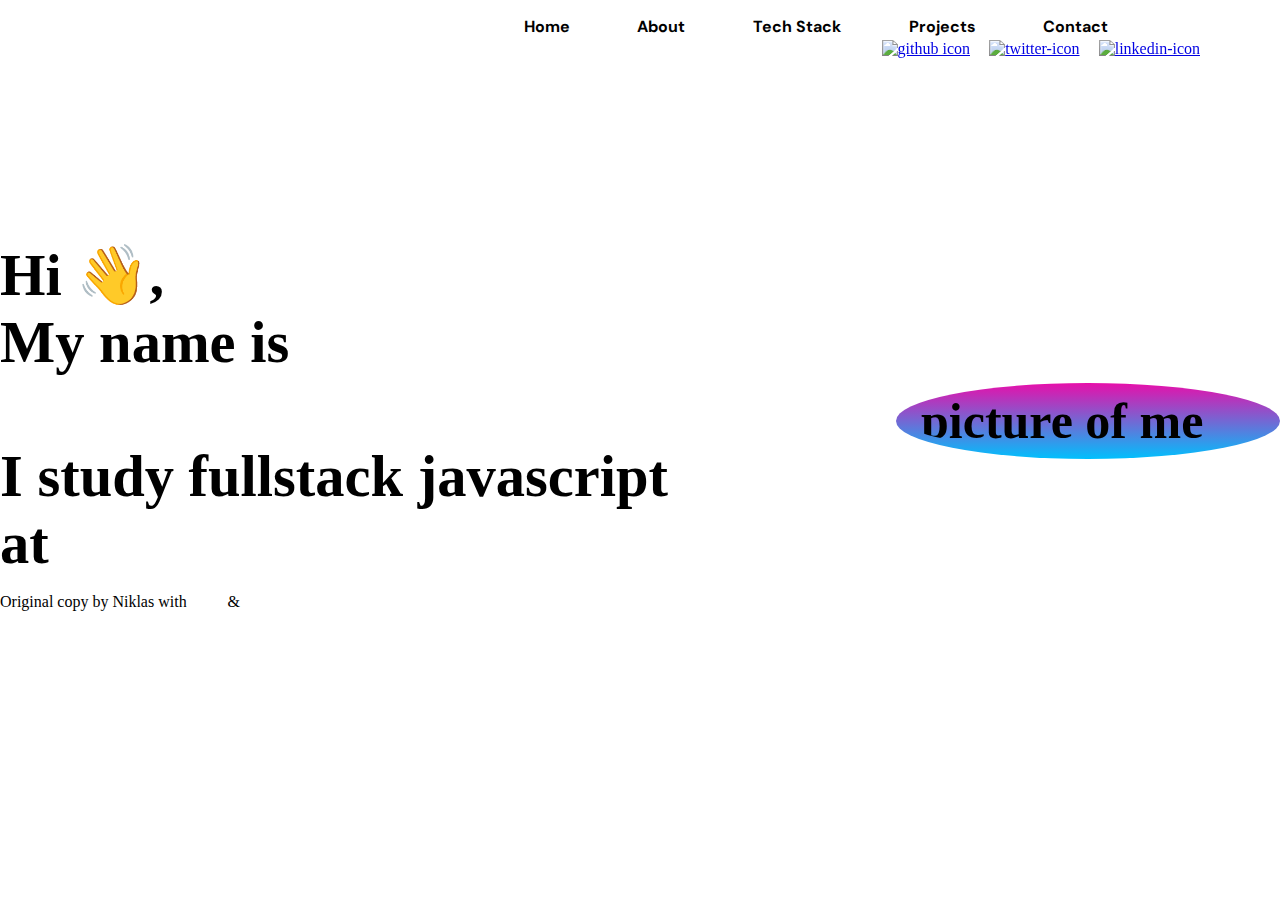
==== index.html @ 426d44f3 "Skapar en sidomeny som dyker upp, när man trycker på hamburgemeny knappen i mobilversionen" ====
<!DOCTYPE html>
<html lang="en">

<head>
    <meta charset="UTF-8">
    <meta name="viewport" content="width=device-width, initial-scale=1.0">
    <title>Portfoliosida</title>
    <!--Navbar fonts-->
    <link rel="preconnect" href="https://fonts.googleapis.com">
    <link rel="preconnect" href="https://fonts.gstatic.com" crossorigin>
    <link
        href="https://fonts.googleapis.com/css2?family=DM+Sans:ital,opsz,wght@0,9..40,100..1000;1,9..40,100..1000&display=swap"
        rel="stylesheet">
    <!--My name is... font-->
    <link rel="preconnect" href="https://fonts.googleapis.com">
    <link rel="preconnect" href="https://fonts.gstatic.com" crossorigin>
    <link
        href="https://fonts.googleapis.com/css2?family=Poppins:ital,wght@0,100;0,200;0,300;0,400;0,500;0,600;0,700;0,800;0,900;1,100;1,200;1,300;1,400;1,500;1,600;1,700;1,800;1,900&display=swap"
        rel="stylesheet">
    <link rel="stylesheet" href="./css/index.css">
    <script src="./script.js" defer></script>
</head>

<body>
    <header class="starting">
        <div class="top-corners">
            <div class="left-corner-logo">
                <h2>{007}</h2><br>
                <h3>niklas</h3>
            </div>
            <div class="hamburger-menu1" id="hamburger-menu1">
                <img class="hamburger-menu" src="./img/icons8-hamburger-menu.svg" alt="hamburger-menu-icon">
                <p id="hej"></p>
            </div>
            
        </div>
        
        <div class="slidebar" id="slidebar">
            <nav class="nav-bar">
                <a class="nav-link" href="./index.html">Home</a>
                <a class="nav-link" href="./html/About.html">About</a>
                <a class="nav-link" href="./html/TechStack.html">Tech Stack</a>
                <a class="nav-link" href="./html/Projects.html">Projects</a>
                <a class="nav-link" href="./html/Contact.html">Contact</a>
            </nav>

            <div class="icons">
                <a href="https://x.com/?lang=sv"><img src="./img/twitter-icon.svg" alt="twitter-icon"></a>

                <a href="https://www.linkedin.com/in/niklas-nordin-7424778b/"><img src="./img/linkedin-icon.svg" alt="linkedin-icon"></a>

                <a class="github-icon" href="https://github.com/Niklas-Nordin?tab=repositories"><img class="github-icon" src="./img/github-icon.svg" alt="github icon"></a>
            </div>
        </div>
            
    </header>

    <section class="me">
        <h3>Hi 👋, <br>
            My name is <br>
            <span>Niklas Nordin <br></span>
            I study fullstack javascript <br>
            at <span>Chas Academy</span>
        </h3>
        <img src="./img/Jag.jpg" alt="picture of me">
    </section>

    <footer>
        <div class="footer">Original copy by <span class="footer-name">Niklas</span> with <span
            class="love-coffe">Love</span> & <span class="love-coffe">Coffee</span>
        </div>
    </footer>

</body>

</html>
---- css/index.css ----
@import url(./base.css);

* {
    box-sizing: border-box;
    margin: 0;
    padding: 0;
}

header {
    width: 100%;
}

.top-corners {
    display: flex;
    justify-content: space-between;
    align-items: center;
}

.hamburger-menu {
    width: 2rem;
}

.slidebar {
    display: none;
    right: -450px;
    
}

.slidebar.active {
    top: 0;
    right: 0;
    background-color: rgb(191, 194, 194);
    width: 100%;
    height: 100vh;
    max-width: 450px;
    position: fixed;
    display: flex;
    flex-direction: column;
    justify-content: center;
    transition: 0.3 ease;
    font-size: x-large;
}

.nav-bar {
    list-style: none;
    display: flex;
    flex-direction: column;
    align-items: center;
    justify-content: center;
    gap: 2rem;
    font-family: "DM Sans", sans-serif;
    font-optical-sizing: auto;
    font-weight: 700;
    font-style: normal;
    margin-top: 1rem;
}

.nav-bar a {
    text-decoration: none;
    color: black;
}

.icons {
    display: flex;
    justify-content: center;
    align-items: center;
    gap: 5rem;
    margin-top: 5rem;
    filter: brightness(0);
}

.icons img {
    width: 30px;
}

.me {
    font-weight: 700;
    font-size: 28px;
    margin: 8rem 0 1rem 0;
}

.me span {
    background: var(--bluepurple);
    background-clip: text;
    color: transparent;
}

.top-corners h2, .top-corners h3 {
    background: var(--bluepurple);
    background-clip: text;
    color: transparent;
    display: inline-block;
}

.me img {
    width: 350px;
    border-radius: 50%;
    border: 9px solid transparent;
    background: linear-gradient(to bottom, rgba(231, 15, 170, 1), rgba(0, 192, 253, 1)) border-box;
    margin-top: 1.5rem;
}

.love-coffe {
    background: var(--footer);
    background-clip: text;
    color: transparent;
}

/*------HERE STARTS "ABOUT.HTML"------*/

.nav-bar2, .icons-bar {
    display: none;
}

section {
    font-weight: 400;
}

section h2 {
    font-weight: 700;
}

.title h2 {
    margin: 3rem 0 2rem 0;
}

.experience h2, .education h2 {
    margin: 2rem 0;
}

.job, .knowledge {
    margin: 10px 0;
    color: var(--title);
    display: grid;
    grid-template-columns: auto 1fr 1fr;
    gap: 5px;
}

.job img, .knowledge img {
    margin-right: 5px;
}

.job-title, .education-title {
    font-weight: 500;
    font-size: 16px;
    color: var(--title);
    display: flex;
    align-items: center;
}

.work, .study {
    display: flex;
    align-items: center;
}

.time {
    display: flex;
    justify-content: flex-end;
    grid-column: 4 / 5;
}

.time img {
    width: 11%;
}

.location {
    display: flex;
    align-items: center;
    grid-column: 1 / 2;
}

.job-title, .education-title {
    grid-column: 1 / 3;
}

.job-title, .full-time {
    display: flex;
    align-items: center;
}

.full-time {
    grid-column: 4 / 5;
    justify-content: center;
    background-color: var(--button-color);
    color: var(--button-text);
    border-radius: 100px;
    border: none;
    margin-left: 2rem;
    font-weight: 500;
    min-width: 100px;
}


/* ------ HERE STARTS TECHSTACK.HTML ------ */

.tech-stack {
    width: 100%;
}

.tech-stack h2 {
    font-size: 28px;
    margin-bottom: 1rem;
    margin-top: 3rem;
}

.logos {
    display: flex;
    justify-content: center;
    flex-wrap: wrap;
    margin: 2rem 0;
}

.logos img {
    margin: 1rem;
    width: 6rem;
}



/* ------ HERE STARTS PROJECTS.HTML ------ */

.title-info {
    display: none;
}

.projects {
    width: 100%;
}

.all-cards {
    box-shadow: 0 2px 20px 0px rgba(99, 143, 224, 0.5);
    border-radius: 20px;
    margin-bottom: 2rem;
}

.card-img {
    width: 100%;
    height: 300px;
    background-position: center;
    background-size: cover;
    background-repeat: no-repeat;
    border-top-right-radius: 20px;
    border-top-left-radius: 20px;
}

.card-info {
    width: 100%;
    display: flex;
    flex-direction: column;
    gap: 0.7rem;
    padding: 1rem;
    font-size: 14px;
    border-bottom-right-radius: 20px;
    border-bottom-left-radius: 20px;
}

.card-link {
    display: flex;
    justify-content: space-between;
    color: black;
}

.img-link {
    display: flex;
}

.img-link img {
    margin-right: 0.5rem;
} 


/*------HERE STARTS CONTACT.HTML------*/

.contact-info span {
    background: var(--footer);
    background-clip: text;
    color: transparent;
}

.got-questions {
    margin: 4rem 0 1rem 0;
    font-size: 16pt;
}

.contact, .contact-info {
    display: flex;
    flex-direction: column;
    align-items: center;
    gap: 1rem;
}

.contact-info {
    font-size: 20pt;
}

/* ----DESKTOP-VERSION STARTS HERE----
-----HOME.HTML STARTS HERE----- */

@media (min-width: 768px) {

    .github-icon {
        order: -1;
    }

    .starting {
        display: flex;
        flex-direction: row;
        align-items: flex-start;
        justify-content: space-between;
    }

    .slidebar {
        display: block;
    }

    .nav-bar {
        flex-direction: row;        
        position: relative;
        right:7rem;
        justify-content: space-evenly;
        gap: 0rem;
        width: 55vw;
        max-width: 800px;
    }

    .nav-bar a {
       margin: 0 0.5rem;
       color: var(--title);
    }

    .hamburger-menu {
        display: none;
    }

    .icons {
        gap: 1.5vw;
        position: absolute;
        top: 1rem;
        right: 5rem;
        margin-top: 1.5rem;
    }

    .me {
        display: flex;
        flex-direction: row;
        align-items: center;
        justify-content: space-between;
        margin-top: 12rem;
        font-size: 50px;
    }

    .me img {
        min-width: 300px;
        width: 30%;
    }

    /* ------HERE STARTS TECHSTACK.HTML ------ */

    .logos {
        display: grid;
        grid-template-columns: repeat(6, 1fr);
    }

    .logos img {
        width: 100%;
        max-width: 90px;
        margin-bottom: 4rem;
    }

    .tech-stack h2 {
        margin-top: 7rem;
        font-size: 42px;
    }

    .tech-stack p {
        margin-bottom: 7rem;
        font-size: 20px;
    }

    .icons {
        filter: grayscale(5%);
    }

    /* ----- HERE STARTS ABOUT.HTML DESKTOP-VERSION ----- */

    .icons-bar, .nav-bar2 {
        display:flex;
    }
    
    .location {
        grid-column: 2 / 3;
        grid-row: 2 / 3;
        margin-left: 0.5rem;
    }

    .work, .time, .location {
        color: var(--info);
    }

    .job-title {
        color: var(--title);
    }

    /* ---- HERE STARTS PROJECTS.HTML ---- */

    .projects{
        display: flex;
        flex-wrap: wrap;
        justify-content: center;
        gap: 4rem;
    }

    .all-cards {
        min-width: 260px;
        max-width: 400px;
        flex: 0 0 30%;
        border-radius: 20px;
        box-shadow: 0 2px 60px 0px rgba(138, 165, 216, 0.5);

    }

    .title-info {
        display: inline-block;
        margin-bottom: 6rem;
    }

    .title h2 {
        font-size: 42px;
    }

    .title p {
        font-size: 20px;
    }

    .card-link {
        font-size: 16px;
    }

    /* ---- HERE STARTS CONTACT.HTML ---- */

    .contact {
        margin-top: 10rem;
    }

    .got-questions, .contact-info {
        font-size: 58px;
    }

}

@media (prefers-color-scheme: dark) {
    body {
        background-color: var(--primary-background-color-dark);
        color: var(--primary-text-color-dark);
    }

    .nav-bar a {
        color: var(--primary-text-color-dark);
    }

    .hamburger-menu {
        filter: contrast(0%);
    }

    .icons {
        filter: grayscale(20%)
    }

    .techstack-dark {
        filter: contrast(0%);
    }
}
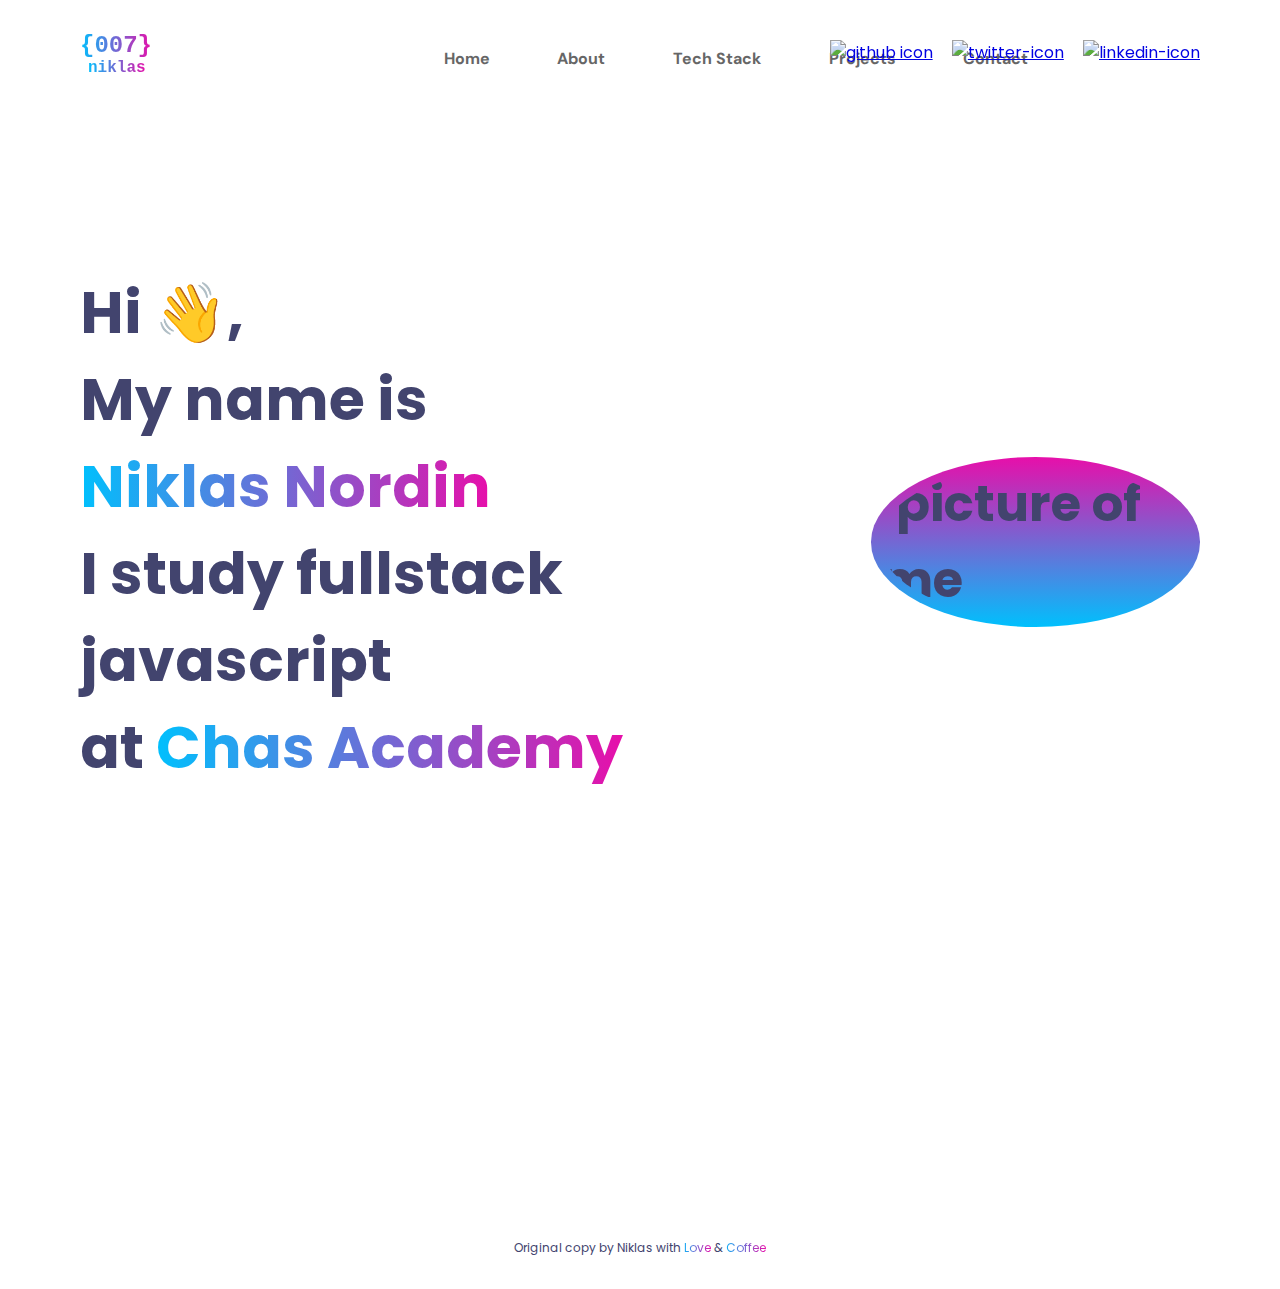
==== commit 019fe901: "Fixar så att hamburge menyn fungerar på alla sidor." ====
--- a/index.html
+++ b/index.html
@@ -30,12 +30,13 @@
             </div>
             <div class="hamburger-menu1" id="hamburger-menu1">
                 <img class="hamburger-menu" src="./img/icons8-hamburger-menu.svg" alt="hamburger-menu-icon">
-                <p id="hej"></p>
             </div>
-            
+
         </div>
-        
+
         <div class="slidebar" id="slidebar">
+            <img class="close" id="close" src="./img/closing-x.svg" alt="closing x-button">
+
             <nav class="nav-bar">
                 <a class="nav-link" href="./index.html">Home</a>
                 <a class="nav-link" href="./html/About.html">About</a>
@@ -47,12 +48,14 @@
             <div class="icons">
                 <a href="https://x.com/?lang=sv"><img src="./img/twitter-icon.svg" alt="twitter-icon"></a>
 
-                <a href="https://www.linkedin.com/in/niklas-nordin-7424778b/"><img src="./img/linkedin-icon.svg" alt="linkedin-icon"></a>
+                <a href="https://www.linkedin.com/in/niklas-nordin-7424778b/"><img src="./img/linkedin-icon.svg"
+                        alt="linkedin-icon"></a>
 
-                <a class="github-icon" href="https://github.com/Niklas-Nordin?tab=repositories"><img class="github-icon" src="./img/github-icon.svg" alt="github icon"></a>
+                <a class="github-icon" href="https://github.com/Niklas-Nordin?tab=repositories"><img class="github-icon"
+                        src="./img/github-icon.svg" alt="github icon"></a>
             </div>
         </div>
-            
+
     </header>
 
     <section class="me">
@@ -67,7 +70,7 @@
 
     <footer>
         <div class="footer">Original copy by <span class="footer-name">Niklas</span> with <span
-            class="love-coffe">Love</span> & <span class="love-coffe">Coffee</span>
+                class="love-coffe">Love</span> & <span class="love-coffe">Coffee</span>
         </div>
     </footer>
 
--- a/css/index.css
+++ b/css/index.css
@@ -23,13 +23,12 @@
 .slidebar {
     display: none;
     right: -450px;
-    
-}
-
-.slidebar.active {
+}
+
+.active {
     top: 0;
     right: 0;
-    background-color: rgb(191, 194, 194);
+    background: linear-gradient(to top left, rgba(231, 15, 170, 1), rgba(0, 192, 253, 1));;
     width: 100%;
     height: 100vh;
     max-width: 450px;
@@ -37,8 +36,16 @@
     display: flex;
     flex-direction: column;
     justify-content: center;
-    transition: 0.3 ease;
     font-size: x-large;
+}
+
+.close {
+    filter: invert(1);
+    width: 2.5rem;
+    position: absolute;
+    top: 0;
+    right: 0;
+    margin: 1rem 1rem 0 0;
 }
 
 .nav-bar {
@@ -57,7 +64,7 @@
 
 .nav-bar a {
     text-decoration: none;
-    color: black;
+    color: rgb(255, 255, 255);
 }
 
 .icons {
@@ -66,7 +73,7 @@
     align-items: center;
     gap: 5rem;
     margin-top: 5rem;
-    filter: brightness(0);
+    filter: brightness(10);
 }
 
 .icons img {
@@ -108,7 +115,7 @@
 
 /*------HERE STARTS "ABOUT.HTML"------*/
 
-.nav-bar2, .icons-bar {
+.icons-bar {
     display: none;
 }
 
@@ -146,6 +153,7 @@
     color: var(--title);
     display: flex;
     align-items: center;
+    grid-column: 1 / 3;
 }
 
 .work, .study {
@@ -167,10 +175,6 @@
     display: flex;
     align-items: center;
     grid-column: 1 / 2;
-}
-
-.job-title, .education-title {
-    grid-column: 1 / 3;
 }
 
 .job-title, .full-time {
@@ -309,8 +313,16 @@
         justify-content: space-between;
     }
 
+    .active {
+        right: -450px;
+    }
+
     .slidebar {
-        display: block;
+        display: inline-block;
+    }
+
+    .close {
+        display: none;
     }
 
     .nav-bar {
